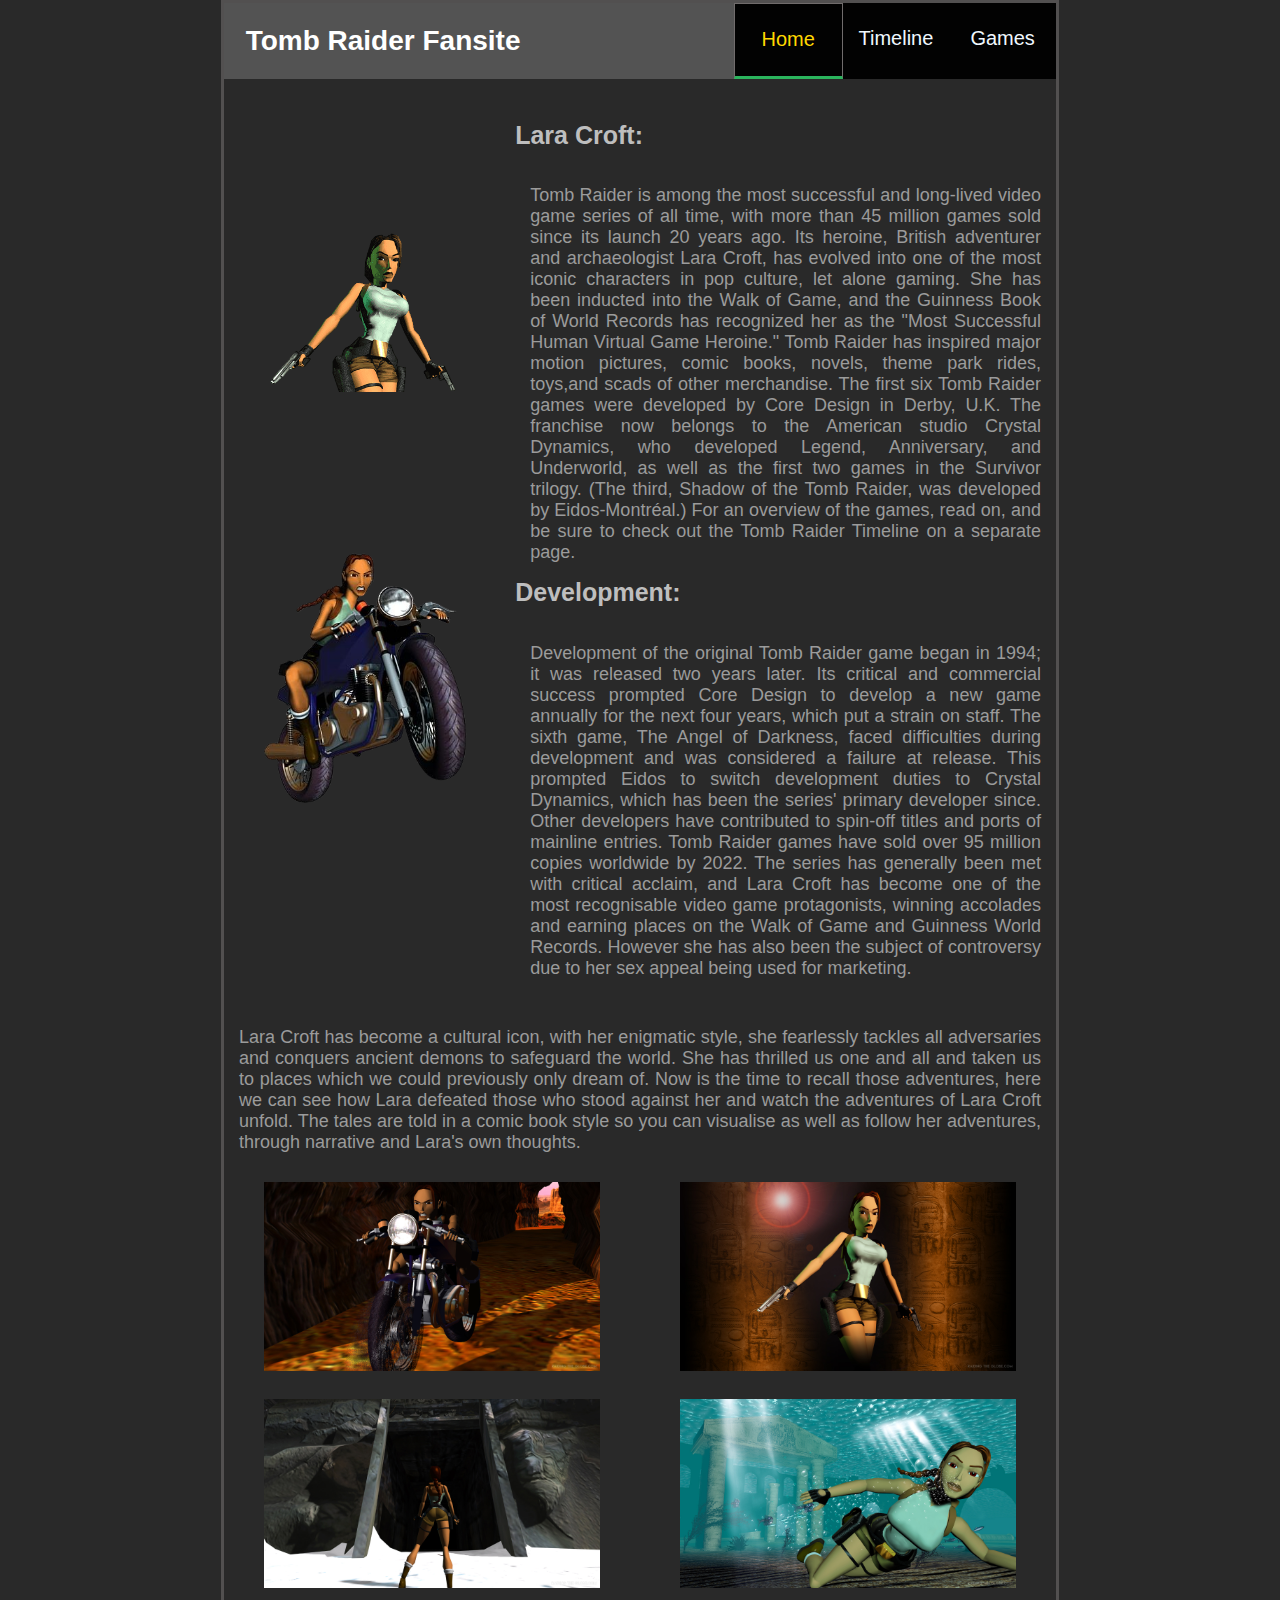
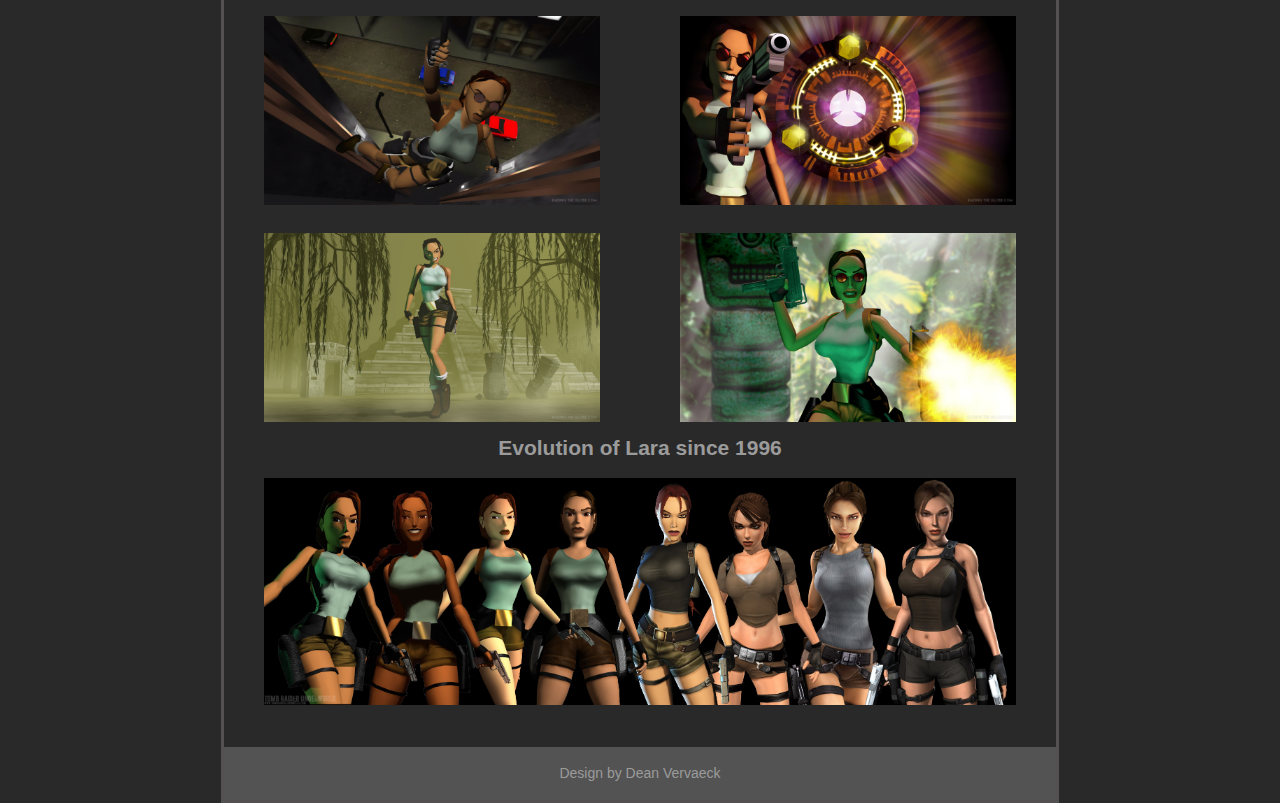
==== index.html @ 73ac24ba "Final Version" ====
<html>
    <head>
        <meta charset="utf8">
        <title>Tomb Raider Fansite</title>
        <link rel="stylesheet" href="css/tombraider.css">
        <meta name="viewport" content="width=device-width, initial-scale=1">
    </head>
    <body>
        <div class="header-wrapper">
            <header>
                <h1>Tomb Raider Fansite</h1>
            <nav class="navigation">
                <li class="hoverMe" id="currently-active-box">
                <a href="#" id="currently-active">Home</a>
            </li>
                <li><a href="timeline.html">Timeline</a>
                </li>
            <div class="dropdown">
                    <li>
                        <a href="#" class="games">Games</a>
                    <div class="dropdown-content">
                        <a href="tombraiderI.html" class="select-game-category">Tomb Raider I</a>
                        <a href="tombraiderII.html" class="select-game-category">Tomb Raider II</a>
                        <a href="tombraiderIII.html" class="select-game-category">Tomb Raider III</a>
                    </div>
                    </li>
                    </div>
                </nav>
            </header>
            <div class="menu-button-wrapper">
                <button class="menu-button">&#9776;</button>
            </div>
        </div>

        <aside class="asidebefore">
            <figure class="imgbefore">
                <img src="img/resized/Lara_original_again.png" alt="Lara Croft Reboot" class="lara-originalimg">
            </figure>
            <figure class="imgbefore">
                <img src="img/TR_Lara_original_bike.jpg" alt="" class="hideMe">
            </figure>
        </aside>

        <div class="main-wrapper">
            <div class="hide-aside">
        <aside class="aside">
            <figure class="img-after">
                    <img src="img/Lara_TR_Original.png" alt="Lara Croft Reboot" class="lara-originalimg">
            </figure>
            <figure class="img-after">
                <img src="img/TR_Lara_original_bike.jpg" alt="Lara Croft riding her motorcycle" class="hideMe">
            </figure>
            <figure class="img-after" id="lara-flashlight">
                <img src="img/Lara_TR_flashlight.png" alt="Lara Croft Reboot" class="lara-originalimg">
        </figure>
        <figure class="img-after" id="lara-suduc">
            <img src="img/Lara_TR_suduc.jpg" alt="Lara Croft riding her motorcycle" class="hideMe">
        </figure>
        </aside>
    </div>
        <main>
        <div class="article">
            <h2 class="article-header">Lara Croft:</h2>
            <article id="introtext">
                Tomb Raider is among the most successful and long-lived video game series of all time, with more than 45 million games sold since its launch 20 years ago.
                Its heroine, British adventurer and archaeologist Lara Croft, has evolved into one of the most iconic characters in pop culture, 
                let alone gaming. She has been inducted into the Walk of Game, 
                and the Guinness Book of World Records has recognized her as the "Most Successful Human Virtual Game Heroine."
                Tomb Raider has inspired major motion pictures, comic books, novels, theme park rides, toys,and scads of other merchandise.
                The first six Tomb Raider games were developed by Core Design in Derby, U.K. The franchise now belongs to the American studio Crystal Dynamics, 
                who developed Legend, Anniversary, and Underworld, as well as the first two games in the Survivor trilogy. (The third, Shadow of the Tomb Raider, 
                was developed by Eidos-Montréal.) For an overview of the games, read on, and be sure to check out the Tomb Raider Timeline on a separate page.
            </article>
            <div class="article-under" id="development">
                <h2 class="article-header">Development:</h2>
            <article id="introtext">
                Development of the original Tomb Raider game began in 1994; it was released two years later. 
                Its critical and commercial success prompted Core Design to develop a new game annually for the next four years, 
                which put a strain on staff. The sixth game, The Angel of Darkness, faced difficulties during development and was considered a failure at release. 
                This prompted Eidos to switch development duties to Crystal Dynamics, which has been the series' primary developer since. 
                Other developers have contributed to spin-off titles and ports of mainline entries.
                Tomb Raider games have sold over 95 million copies worldwide by 2022.
                The series has generally been met with critical acclaim, 
                and Lara Croft has become one of the most recognisable video game protagonists, 
                winning accolades and earning places on the Walk of Game and Guinness World Records. 
                However she has also been the subject of controversy due to her sex appeal being used for marketing.
            </article>
            </div>
        </div>
        </main>
    </main>
        </div>
        <div class="article-two">
            <article id="introtext">
                Lara Croft has become a cultural icon, with her enigmatic style, she fearlessly tackles all adversaries and conquers ancient demons to safeguard the world.
                She has thrilled us one and all and taken us to places which we could previously only dream of.
                Now is the time to recall those adventures, here we can see how Lara defeated those who stood against her and watch the adventures of Lara Croft unfold.
                The tales are told in a comic book style so you can visualise as well as follow her adventures, through narrative and Lara's own thoughts.
            </article>
        </div>
        <div class="wallpaper-wrapper">
            <figure class="img-wallpaper">
                <img src="img/HD/tr1-bike.jpg" alt="Lara riding her bike." id="bike">
            </figure>
            <figure class="img-wallpaper">
                <img src="img/HD/tr1-wallpaper.jpg" alt="Original cover of the TR1 game." id="cover">
            </figure>
            <figure class="img-wallpaper">
                <img src="img/HD/tr1-caves.jpg" alt="Loading screen of the first level" id="caves">
            </figure>
            <figure class="img-wallpaper">
                <img src="img/HD/tr1-swimming.jpg" alt="Lara swimming underwater" id="swim">
            </figure>
            <figure class="img-wallpaper">
                <img src="img/HD/tr1-natlastower.jpg" alt="Lara going up Natla's Tower" id="tower">
            </figure>
            <figure class="img-wallpaper">
                <img src="img/HD/tr1-scion.jpg" alt="Lara and the scion." id="scion">
            </figure>
            <figure class="img-wallpaper">
                <img src="img/HD/tr1-vines.jpg" alt="Lara standing between branches" id="branch">
            </figure>
            <figure class="img-wallpaper">
                <img src="img/HD/tr1-uzis.jpg" alt="Lara shooting her uzi's" id="uzi">
            </figure>
        </div>

    <div class="article-below">
        <article id="introtext">
            Since the start of Tomb Raider, Lara underwent many changes, here is an almost complete comparison of the evolution of Miss Croft. Starting from Tomb Raider I and ending at the model for Lara in Tomb Raider Legend.
        </article>
    </div>
        <div class="evolution-wrapper">
            <h2 class="h2">Evolution of Lara since 1996</h2>
                <figure class="lara-evolution">
                    <img src="img/HD/lara_evofull_HD.jpg" alt="Evolution of Lara Croft">
                </figure>
            </div>
        <footer>Design by Dean Vervaeck</footer>    
        <script src="scripts/menu.js"></script>
    </body>
</html>
---- css/tombraider.css ----
@font-face {
    font-family: "Tomb Raider";
    src: url("C:\Users\DeanV\OneDrive\Documents\Q2\Responsive Design\Thema Website\fonts\VendomeTBold\Vendome_T_Bold.ttf");
}

.menu-button,
html {
    background-color: #292929
}

body,
footer,
html {
    font-family: "Tomb Raider", sans-serif;
    width: 100%
}

html {
    color: #9b9b9b;
    font-size: 14px;
    height: 100%
}

h1 {
    line-height: 1.5;
    font-size: 25px
}

body {
    border-style: solid;
    border-color: #525050;
    height: auto;
    margin: auto
}

.menu-button-wrapper {
    display: flex;
    justify-content: center
}

.menu-button {
    font-size: 1.5rem;
    color: #fff;
    border: none
}

.article-header {
    font-size: 25px;
    color: #bebebe
}

footer {
    margin-top: 5%;
    text-align: center;
    line-height: 380%;
    background-color: #535353
}



    .lara-originalimg,
    body,
    img {
        width: 100%
    }

    .dropdown-content,
    .evolution-wrapper,
    .aside,
    h1,
    nav {
        display: none
    }

    .asidebefore,
    .dropdown:hover .dropdown-content,
    .image-wrapper,
    .main-wrapper>*,
    header {
        display: flex
    }

    #bike,
    #cover,
    #swim,
    #uzi,
    #branch {
        display: none;
    }

    a,
    nav {
        text-decoration: none
    }

    h1 {
        padding: 5px;
        margin: auto;
        font-size: 25px
    }

    header {
        background-color: #535353
    }

    header>:nth-child(2) {
        flex: 35%
    }

    a {
        color: #f0f8ff
    }

    nav {
        flex-direction: column;
        background-color: #020202;
        list-style: none;
        text-align: center;
        font-size: 20px;
        align-self: auto
    }

    nav> * {
        border: 1px solid #706c6c;
        flex: 11.6%;
        line-height: 3ch
    }

    nav> *:hover {
        background-color: #2a2d31
    }

    nav > * {
        flex: 11.6%;
        border: 1px solid #706c6c;
        border-bottom: 0;
        border-top: 0;
        line-height: 3ch;
      }
      
      nav > *:first-child {
        border-bottom: 1px solid #706c6c;
      }
      
      nav > *:last-child {
        border-top: 1px solid #706c6c;
      }
      

    .aside-wrapper,
    .logo-wrapper {
        display: flex;
        justify-content: center
    }

    .asidebefore {
        flex: 50%;
    }

    .imgbefore {
        width: 35%
    }

    .main-wrapper>* {
        flex-wrap: wrap;
        flex: 100%
    }

    .main-wrapper>:first-child {
        flex: 1 0 50%;
        margin-top: 15px
    }

    .main-wrapper>:nth-child(2) {
        flex: 50%
    }

    #introtext {
        text-align: justify;
        margin-top: 18;
        padding: 15px;
        font-size: 18px
    }

    .asidebefore {
        margin-top: 5%;
    }

    .main-wrapper {
        background-color: #292929
    }

    .lara-originalimg {
        width: 100%;
        height: auto
    }

    .hideMe {
        margin-top: -5;
        width: 80%;
        height: 95%
    }

    .image-wrapper {
        flex-wrap: wrap;
        flex-direction: row
    }

    .dropdown-content {
        display: none;
        position: relative;
        flex-flow: column;
        box-shadow: 0 8px 16px 0 rgba(0, 0, 0, .2);
        z-index: 1;
        font-size: 15px;
        line-height: 1.5;
        width: auto;
        margin-top: 0
    }

    .select-game-category {
        border-style: solid;
        border-color: #706c6c;
        border-width: 1px;
        border-bottom: 0
    }

    .select-game-category:hover {
        color: gold
    }

    .article-below {
        display: none;
    }


    .timeline-wrapper {
        justify-content: center;
        display: flex;
        flex-wrap: wrap;
    }

    .timeline-flexme {
        flex: 0 0 85%;
    }

    .lara-history {
        flex: 0 0 95%;
    }



@media only screen and (min-width:601px) {

    .navigation,
    a {
        text-decoration: none
    }

    .evolution-wrapper,
    .navigation {
        text-align: center
    }

    #lara-suduc,
    .dropdown-content,
    .navigation,
    h1 {
        display: none
    }

    body {
        width: 100%
    }

    .aside-wrapper,
    .logo-wrapper {
        display: flex;
        justify-content: center
    }

    .imgbefore {
        display: none;
        width: 35%
    }

    .wallpaper-wrapper {
        display: flex;
        flex-direction: row;
        flex-wrap: wrap
    }

    .img-wallpaper {
        flex: 1 0 25%
    }

    .main-wrapper {
        display: flex;
        background-color: #292929
    }

    .main-wrapper>:first-child {
        flex: 1 1 30%;
        margin-top: 35px
    }

    .main-wrapper>:nth-child(2) {
        flex: 70%
    }

    #introtext {
        text-align: justify;
        margin-top: 18;
        padding: 15px;
        font-size: 18px
    }

    .lara-originalimg,
    img {
        width: 100%;
        height: auto
    }

    header {
        display: flex;
        background-color: #535353
    }

    header>:first-child {
        flex: 65%
    }

    header>:nth-child(2) {
        flex: 35%
    }

    a {
        color: #f0f8ff
    }

    .navigation {
        display: none;
        flex-direction: column;
        background-color: #020202;
        list-style: none;
        font-size: 20px
    }

    .dropdown:hover .dropdown-content,
    .fotogalery {
        display: flex
    }

    .navigation>:first-child,
    .navigation>:nth-child(3) {
        line-height: 3ch;
        border: 1px solid #706c6c
    }

    .navigation>:first-child:hover,
    .navigation>:nth-child(2):hover,
    .navigation>:nth-child(3):hover {
        background-color: #2a2d31
    }

    .navigation>:nth-child(2) {
        line-height: 3ch;
        border-style: solid;
        border-color: #706c6c;
        border-width: 1px;
        border-bottom: 0;
        border-top: 0
    }


    .image-wrapper {
        display: flex;
        flex-wrap: wrap;
        flex-direction: row
    }

    .game-screenshot {
        flex: 0 1 100%
    }

    .dropdown-content {
        display: none;
        position: relative;
        flex-flow: column;
        box-shadow: 0 8px 16px 0 rgba(0, 0, 0, .2);
        z-index: 1;
        font-size: 15px;
        line-height: 1.5;
        width: auto;
        margin-top: 0
    }

    .select-game-category {
        border-style: solid;
        border-color: #706c6c;
        border-width: 1px;
        border-bottom: 0
    }

    #currently-active,
    .select-game-category:hover {
        color: gold
    }


    .select-game-category:hover {
        color: gold
    }

    .aside {
        display: flex;
        flex-direction: column;
    }

    .img-after {
        flex: 1 1 100%; 
    }

    .hideMe {
        width: 100%;
        height: auto;
    }

    #bike,
    #cover,
    #swim,
    #uzi,
    #branch {
        display: flex;
    }

    .evolution-wrapper {
        display: block;
    }

}

@media only screen and (min-width:768px) {

    #currently-active-box,
    .navigation>:first-child:hover,
    .navigation>:nth-child(2):hover,
    .navigation>:nth-child(3):hover {
        border-bottom: #2bb45d;
        border-style: solid
    }

    .dropdown-content,
    header {
        background-color: #535353
    }

    .menu-button {
        display: none
    }

    body {
        width: 65%
    }

    .dropdown-content {
        display: none;
        position: relative;
        flex-flow: column;
        box-shadow: 0 8px 16px 0 rgba(0, 0, 0, .2);
        padding: 20px 25px;
        z-index: 1;
        font-size: 16px;
        line-height: 1.5;
        width: auto;
        top: -4;
        margin-top: 0
    }

    #lara-suduc,
    .navigation,
    h1,
    header {
        display: flex
    }

    h2 {
        margin-top: 0;
    }

    .dropdown:hover .dropdown-content {
        display: inline-flex
    }

    .navigation {
        flex: 25%;
        flex-direction: row
    }

    h1 {
        color: #fff;
        margin-left: 2%
    }

    header {
        height: 76px
    }

    header>:first-child {
        flex: 0 1 53%
    }

    header>:nth-child(2) {
        flex: 0 1 47%;
        line-height: 55%
    }

    .navigation>:first-child,
    .navigation>:nth-child(2),
    .navigation>:nth-child(3) {
        line-height: 350%;
        flex: 1 0 13.3%;
        border-style: none
    }

    .main-wrapper>:first-child {
        flex: 0 0 35%
    }

    .main-wrapper>:nth-child(2) {
        flex-wrap: wrap;
        flex: 65
    }

    .image-wrapper {
        display: flex;
        flex-wrap: wrap;
        flex-direction: row
    }

    .game-screenshot {
        flex: 1 1 33%
    }

    .select-game-category {
        border: none
    }

}

@media only screen and (min-width:900px) {
    .main-wrapper>:first-child {
        flex: 0 0 35%
    }

    .main-wrapper>:nth-child(2) {
        flex: 1 1 65%
    }
    
    h1 {
    font-size: 28px;
    line-height: 1.2;
    }
}

@media only screen and (min-width:1100px) {

    .hideMe {
        margin-top: -50;
    }
    
    #lara-suduc {
        display: none
    }
}

@media only screen and (min-width:1200px) {

    #lara-flashlight {
        display: none
    }

    .dropdown-content {
        display: none;
        position: sticky;
        flex-flow: column;
        background-color: #535353;
        box-shadow: 0 8px 16px 0 rgba(0, 0, 0, .2);
        padding: 20px;
        z-index: 1;
        font-size: 16px;
        line-height: 2;
        width: auto
    }

    .dropdown:hover .dropdown-content {
        display: inline-flex
    }

    header:hover {
        height: 76px
    }

    header>:first-child {
        flex: 60%
    }

    header>:nth-child(2) {
        flex: 40%;
        line-height: 55%
    }

    .lara-originalimg {
        margin-top: 30%;
    }

  

    .article-wrapper {
        display: flex;
        flex-flow: column
    }
}

@media only screen and (min-width:1400px) {

    .article-wrapper {
        margin-top: 10%
    }

    .hideMe {
        margin-top: 170px
    }

    .lara-originalimg {
        margin-top: 50px;
    }

    .img-wallpaper {
        flex: 1 0 33%
    }
}

@media only screen and (min-width:1600px) {
    .article-wrapper {
        margin-top: 0
    }

    .lara-originalimg {
        margin-top: 25%;
    }

    .hideMe {
        margin-top: 45%;
    }

    .main-wrapper>:first-child {
        flex: 20%
    }
}

@media only screen and (min-width:1600px) {

   .lara-originalimg {
    margin-top: auto;
   }

   .hideMe {
    margin-top: auto;
   }
}
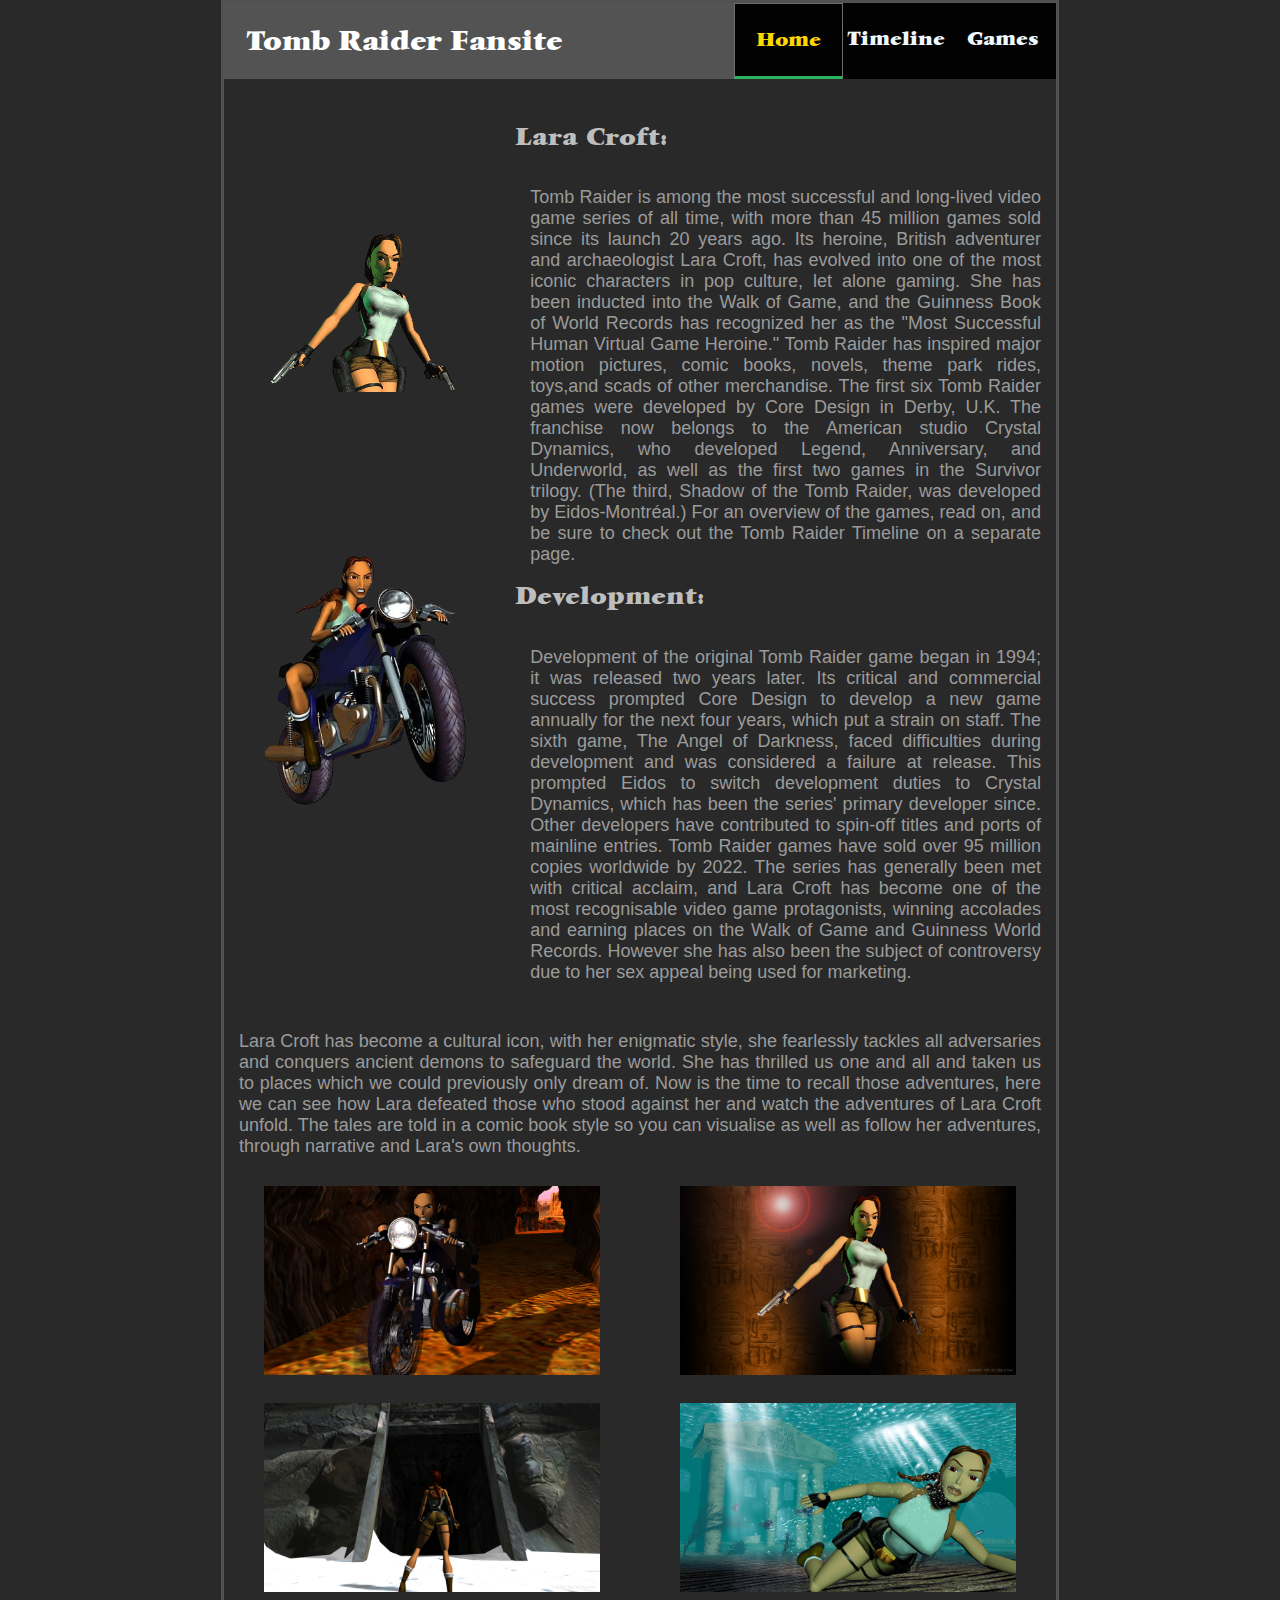
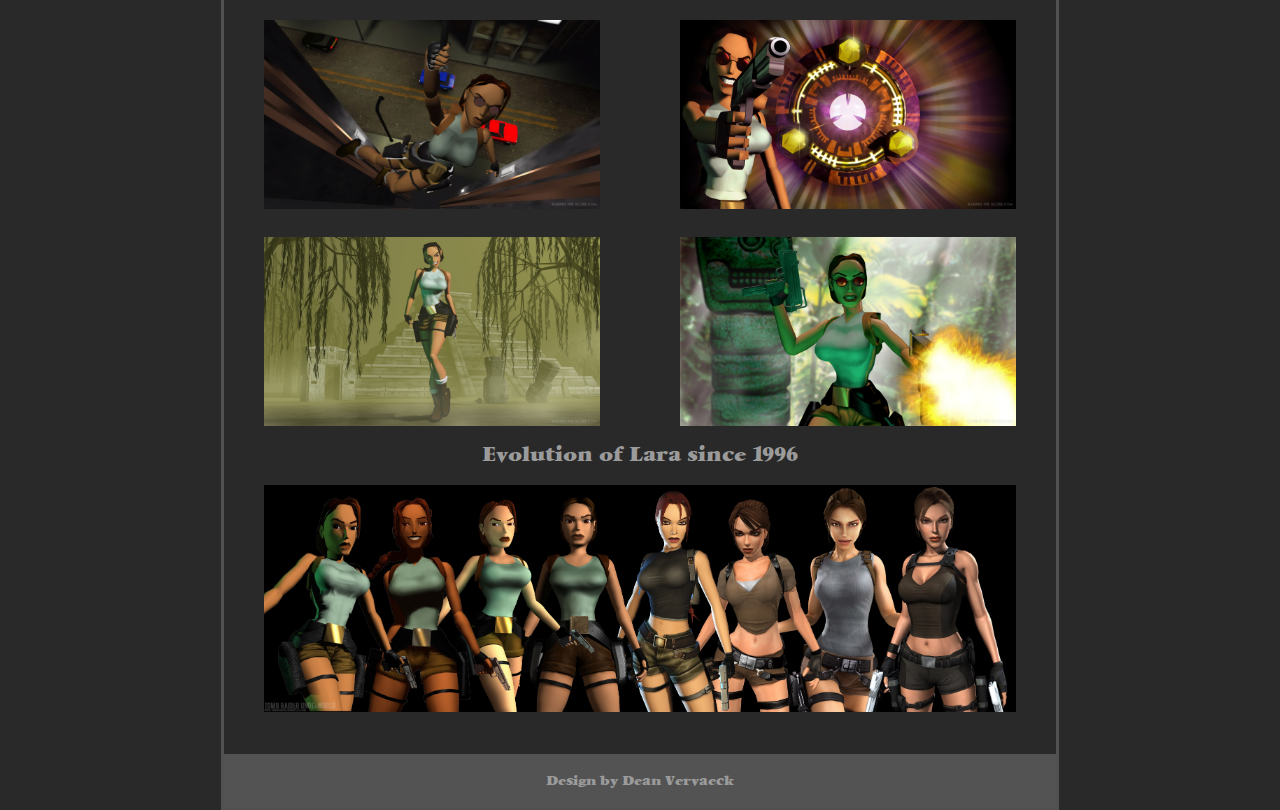
==== commit ee6427fe: "added id to Tomb Raider III ref" ====
--- a/index.html
+++ b/index.html
@@ -21,7 +21,7 @@
                     <div class="dropdown-content">
                         <a href="tombraiderI.html" class="select-game-category">Tomb Raider I</a>
                         <a href="tombraiderII.html" class="select-game-category">Tomb Raider II</a>
-                        <a href="tombraiderIII.html" class="select-game-category">Tomb Raider III</a>
+                        <a href="tombraiderIII.html" class="select-game-category" id="games-border">Tomb Raider III</a>
                     </div>
                     </li>
                     </div>
--- a/css/tombraider.css
+++ b/css/tombraider.css
@@ -1,17 +1,41 @@
+body,
+h1 {
+    font-family: "Tomb Raider", sans-serif;
+    margin: auto
+}
+
+h2 {
+    font-family: "Tomb Raider", sans-serif;
+}
+
+article {
+    font-family: Arial, Helvetica, sans-serif
+}
+
+footer,
+nav {
+    text-align: center
+}
+
 @font-face {
     font-family: "Tomb Raider";
-    src: url("C:\Users\DeanV\OneDrive\Documents\Q2\Responsive Design\Thema Website\fonts\VendomeTBold\Vendome_T_Bold.ttf");
-}
-
+    src: url("../fonts/VendomeTBold/Vendome_T_Bold.ttf")
+}
+
+.main-wrapper,
 .menu-button,
 html {
     background-color: #292929
 }
 
+footer,
+header {
+    background-color: #535353
+}
+
 body,
 footer,
 html {
-    font-family: "Tomb Raider", sans-serif;
     width: 100%
 }
 
@@ -23,16 +47,18 @@
 
 h1 {
     line-height: 1.5;
+    padding: 5px;
     font-size: 25px
 }
 
 body {
     border-style: solid;
     border-color: #525050;
-    height: auto;
-    margin: auto
-}
-
+    height: auto
+}
+
+.aside-wrapper,
+.logo-wrapper,
 .menu-button-wrapper {
     display: flex;
     justify-content: center
@@ -51,101 +77,193 @@
 
 footer {
     margin-top: 5%;
-    text-align: center;
-    line-height: 380%;
-    background-color: #535353
-}
-
-
-
-    .lara-originalimg,
-    body,
-    img {
+    line-height: 380%
+}
+
+.navigation>:first-child,
+.navigation>:nth-child(3),
+nav>* {
+    line-height: 3ch;
+    border: 1px solid #706c6c
+}
+
+.lara-originalimg,
+body,
+img {
+    width: 100%
+}
+
+#bike,
+#branch,
+#cover,
+#swim,
+#uzi,
+.article-below,
+.aside,
+.dropdown-content,
+.evolution-wrapper,
+h1,
+nav {
+    display: none
+}
+
+.asidebefore,
+.dropdown:hover .dropdown-content,
+.image-wrapper,
+.main-wrapper>*,
+header {
+    display: flex
+}
+
+a,
+nav {
+    text-decoration: none
+}
+
+header>:nth-child(2) {
+    flex: 35%
+}
+
+a {
+    color: #f0f8ff
+}
+
+nav {
+    flex-direction: column;
+    background-color: #020202;
+    list-style: none;
+    font-size: 20px;
+    align-self: auto
+}
+
+nav>* {
+    flex: 11.6%;
+    flex: 11.6%;
+    border-bottom: 0;
+    border-top: 0
+}
+
+.navigation>:first-child:hover,
+.navigation>:nth-child(2):hover,
+.navigation>:nth-child(3):hover,
+nav>:hover {
+    background-color: #2a2d31
+}
+
+nav>:first-child {
+    border-bottom: 1px solid #706c6c
+}
+
+nav>:last-child {
+    border-top: 1px solid #706c6c
+}
+
+.asidebefore {
+    flex: 50%;
+    margin-top: 5%
+}
+
+.imgbefore {
+    width: 35%
+}
+
+.main-wrapper>* {
+    flex-wrap: wrap;
+    flex: 100%
+}
+
+.main-wrapper>:first-child {
+    flex: 1 0 50%;
+    margin-top: 15px
+}
+
+.main-wrapper>:nth-child(2) {
+    flex: 50%
+}
+
+#introtext {
+    text-align: justify;
+    margin-top: 18;
+    padding: 15px;
+    font-size: 18px
+}
+
+.lara-originalimg {
+    width: 100%;
+    height: auto
+}
+
+.hideMe {
+    margin-top: -5;
+    width: 80%;
+    height: 95%
+}
+
+.image-wrapper {
+    flex-wrap: wrap;
+    flex-direction: row
+}
+
+.dropdown-content {
+    display: none;
+    position: relative;
+    flex-flow: column;
+    box-shadow: 0 8px 16px 0 rgba(0, 0, 0, .2);
+    z-index: 1;
+    font-size: 15px;
+    line-height: 1.5;
+    width: auto;
+    margin-top: 0
+}
+
+.select-game-category {
+    border-style: solid;
+    border-color: #706c6c;
+    border-width: 1px;
+    border-bottom: 0
+}
+
+.timeline-wrapper {
+    justify-content: center;
+    display: flex;
+    flex-wrap: wrap
+}
+
+.timeline-flexme {
+    flex: 0 0 85%
+}
+
+.lara-history {
+    flex: 0 0 95%
+}
+
+#currently-active,
+.select-game-category:hover {
+    color: gold
+}
+
+@media only screen and (min-width:601px) {
+
+    .navigation,
+    a {
+        text-decoration: none
+    }
+
+    .evolution-wrapper,
+    .navigation {
+        text-align: center
+    }
+
+    #lara-suduc,
+    .dropdown-content,
+    .navigation,
+    h1 {
+        display: none
+    }
+
+    body {
         width: 100%
     }
-
-    .dropdown-content,
-    .evolution-wrapper,
-    .aside,
-    h1,
-    nav {
-        display: none
-    }
-
-    .asidebefore,
-    .dropdown:hover .dropdown-content,
-    .image-wrapper,
-    .main-wrapper>*,
-    header {
-        display: flex
-    }
-
-    #bike,
-    #cover,
-    #swim,
-    #uzi,
-    #branch {
-        display: none;
-    }
-
-    a,
-    nav {
-        text-decoration: none
-    }
-
-    h1 {
-        padding: 5px;
-        margin: auto;
-        font-size: 25px
-    }
-
-    header {
-        background-color: #535353
-    }
-
-    header>:nth-child(2) {
-        flex: 35%
-    }
-
-    a {
-        color: #f0f8ff
-    }
-
-    nav {
-        flex-direction: column;
-        background-color: #020202;
-        list-style: none;
-        text-align: center;
-        font-size: 20px;
-        align-self: auto
-    }
-
-    nav> * {
-        border: 1px solid #706c6c;
-        flex: 11.6%;
-        line-height: 3ch
-    }
-
-    nav> *:hover {
-        background-color: #2a2d31
-    }
-
-    nav > * {
-        flex: 11.6%;
-        border: 1px solid #706c6c;
-        border-bottom: 0;
-        border-top: 0;
-        line-height: 3ch;
-      }
-      
-      nav > *:first-child {
-        border-bottom: 1px solid #706c6c;
-      }
-      
-      nav > *:last-child {
-        border-top: 1px solid #706c6c;
-      }
-      
 
     .aside-wrapper,
     .logo-wrapper {
@@ -153,26 +271,33 @@
         justify-content: center
     }
 
-    .asidebefore {
-        flex: 50%;
-    }
-
     .imgbefore {
+        display: none;
         width: 35%
     }
 
-    .main-wrapper>* {
-        flex-wrap: wrap;
-        flex: 100%
+    .wallpaper-wrapper {
+        display: flex;
+        flex-direction: row;
+        flex-wrap: wrap
+    }
+
+    .img-wallpaper {
+        flex: 1 0 25%
+    }
+
+    .main-wrapper {
+        display: flex;
+        background-color: #292929
     }
 
     .main-wrapper>:first-child {
-        flex: 1 0 50%;
-        margin-top: 15px
+        flex: 1 1 30%;
+        margin-top: 35px
     }
 
     .main-wrapper>:nth-child(2) {
-        flex: 50%
+        flex: 70%
     }
 
     #introtext {
@@ -182,28 +307,65 @@
         font-size: 18px
     }
 
-    .asidebefore {
-        margin-top: 5%;
-    }
-
-    .main-wrapper {
-        background-color: #292929
-    }
-
-    .lara-originalimg {
+    .hideMe,
+    .lara-originalimg,
+    img {
         width: 100%;
         height: auto
     }
 
-    .hideMe {
-        margin-top: -5;
-        width: 80%;
-        height: 95%
+    header {
+        display: flex;
+        background-color: #535353
+    }
+
+    header>:first-child {
+        flex: 65%
+    }
+
+    header>:nth-child(2) {
+        flex: 35%
+    }
+
+    a {
+        color: #f0f8ff
+    }
+
+    .navigation {
+        display: none;
+        flex-direction: column;
+        background-color: #020202;
+        list-style: none;
+        font-size: 20px
+    }
+
+    #bike,
+    #branch,
+    #cover,
+    #swim,
+    #uzi,
+    .dropdown:hover .dropdown-content,
+    .fotogalery {
+        display: flex
+    }
+
+    .navigation>:nth-child(2) {
+        line-height: 3ch;
+        border-style: solid;
+        border-color: #706c6c;
+        border-width: 1px;
+        border-bottom: 0;
+        border-top: 0
     }
 
     .image-wrapper {
+        display: flex;
         flex-wrap: wrap;
         flex-direction: row
+    }
+
+    .game-screenshot {
+        flex: 0 1 100%
     }
 
     .dropdown-content {
@@ -218,226 +380,18 @@
         margin-top: 0
     }
 
-    .select-game-category {
-        border-style: solid;
-        border-color: #706c6c;
-        border-width: 1px;
-        border-bottom: 0
-    }
-
-    .select-game-category:hover {
-        color: gold
-    }
-
-    .article-below {
-        display: none;
-    }
-
-
-    .timeline-wrapper {
-        justify-content: center;
-        display: flex;
-        flex-wrap: wrap;
-    }
-
-    .timeline-flexme {
-        flex: 0 0 85%;
-    }
-
-    .lara-history {
-        flex: 0 0 95%;
-    }
-
-
-
-@media only screen and (min-width:601px) {
-
-    .navigation,
-    a {
-        text-decoration: none
-    }
-
-    .evolution-wrapper,
-    .navigation {
-        text-align: center
-    }
-
-    #lara-suduc,
-    .dropdown-content,
-    .navigation,
-    h1 {
-        display: none
-    }
-
-    body {
-        width: 100%
-    }
-
-    .aside-wrapper,
-    .logo-wrapper {
-        display: flex;
-        justify-content: center
-    }
-
-    .imgbefore {
-        display: none;
-        width: 35%
-    }
-
-    .wallpaper-wrapper {
-        display: flex;
-        flex-direction: row;
-        flex-wrap: wrap
-    }
-
-    .img-wallpaper {
-        flex: 1 0 25%
-    }
-
-    .main-wrapper {
-        display: flex;
-        background-color: #292929
-    }
-
-    .main-wrapper>:first-child {
-        flex: 1 1 30%;
-        margin-top: 35px
-    }
-
-    .main-wrapper>:nth-child(2) {
-        flex: 70%
-    }
-
-    #introtext {
-        text-align: justify;
-        margin-top: 18;
-        padding: 15px;
-        font-size: 18px
-    }
-
-    .lara-originalimg,
-    img {
-        width: 100%;
-        height: auto
-    }
-
-    header {
-        display: flex;
-        background-color: #535353
-    }
-
-    header>:first-child {
-        flex: 65%
-    }
-
-    header>:nth-child(2) {
-        flex: 35%
-    }
-
-    a {
-        color: #f0f8ff
-    }
-
-    .navigation {
-        display: none;
-        flex-direction: column;
-        background-color: #020202;
-        list-style: none;
-        font-size: 20px
-    }
-
-    .dropdown:hover .dropdown-content,
-    .fotogalery {
-        display: flex
-    }
-
-    .navigation>:first-child,
-    .navigation>:nth-child(3) {
-        line-height: 3ch;
-        border: 1px solid #706c6c
-    }
-
-    .navigation>:first-child:hover,
-    .navigation>:nth-child(2):hover,
-    .navigation>:nth-child(3):hover {
-        background-color: #2a2d31
-    }
-
-    .navigation>:nth-child(2) {
-        line-height: 3ch;
-        border-style: solid;
-        border-color: #706c6c;
-        border-width: 1px;
-        border-bottom: 0;
-        border-top: 0
-    }
-
-
-    .image-wrapper {
-        display: flex;
-        flex-wrap: wrap;
-        flex-direction: row
-    }
-
-    .game-screenshot {
-        flex: 0 1 100%
-    }
-
-    .dropdown-content {
-        display: none;
-        position: relative;
-        flex-flow: column;
-        box-shadow: 0 8px 16px 0 rgba(0, 0, 0, .2);
-        z-index: 1;
-        font-size: 15px;
-        line-height: 1.5;
-        width: auto;
-        margin-top: 0
-    }
-
-    .select-game-category {
-        border-style: solid;
-        border-color: #706c6c;
-        border-width: 1px;
-        border-bottom: 0
-    }
-
-    #currently-active,
-    .select-game-category:hover {
-        color: gold
-    }
-
-
-    .select-game-category:hover {
-        color: gold
-    }
-
     .aside {
         display: flex;
-        flex-direction: column;
+        flex-direction: column
     }
 
     .img-after {
-        flex: 1 1 100%; 
-    }
-
-    .hideMe {
-        width: 100%;
-        height: auto;
-    }
-
-    #bike,
-    #cover,
-    #swim,
-    #uzi,
-    #branch {
-        display: flex;
+        flex: 1 1 100%
     }
 
     .evolution-wrapper {
-        display: block;
-    }
-
+        display: block
+    }
 }
 
 @media only screen and (min-width:768px) {
@@ -485,7 +439,7 @@
     }
 
     h2 {
-        margin-top: 0;
+        margin-top: 0
     }
 
     .dropdown:hover .dropdown-content {
@@ -545,10 +499,10 @@
     .select-game-category {
         border: none
     }
-
 }
 
 @media only screen and (min-width:900px) {
+    
     .main-wrapper>:first-child {
         flex: 0 0 35%
     }
@@ -556,26 +510,25 @@
     .main-wrapper>:nth-child(2) {
         flex: 1 1 65%
     }
-    
+
     h1 {
-    font-size: 28px;
-    line-height: 1.2;
+        font-size: 28px;
+        line-height: 1.2
     }
 }
 
 @media only screen and (min-width:1100px) {
 
     .hideMe {
-        margin-top: -50;
-    }
-    
+        margin-top: -50
+    }
+
     #lara-suduc {
         display: none
     }
 }
 
 @media only screen and (min-width:1200px) {
-
     #lara-flashlight {
         display: none
     }
@@ -611,10 +564,8 @@
     }
 
     .lara-originalimg {
-        margin-top: 30%;
-    }
-
-  
+        margin-top: 30%
+    }
 
     .article-wrapper {
         display: flex;
@@ -633,7 +584,7 @@
     }
 
     .lara-originalimg {
-        margin-top: 50px;
+        margin-top: 50px
     }
 
     .img-wallpaper {
@@ -642,30 +593,17 @@
 }
 
 @media only screen and (min-width:1600px) {
+
     .article-wrapper {
         margin-top: 0
     }
 
-    .lara-originalimg {
-        margin-top: 25%;
-    }
-
-    .hideMe {
-        margin-top: 45%;
-    }
-
     .main-wrapper>:first-child {
         flex: 20%
     }
-}
-
-@media only screen and (min-width:1600px) {
-
-   .lara-originalimg {
-    margin-top: auto;
-   }
-
-   .hideMe {
-    margin-top: auto;
-   }
-}
+
+    .hideMe,
+    .lara-originalimg {
+        margin-top: auto
+    }
+}